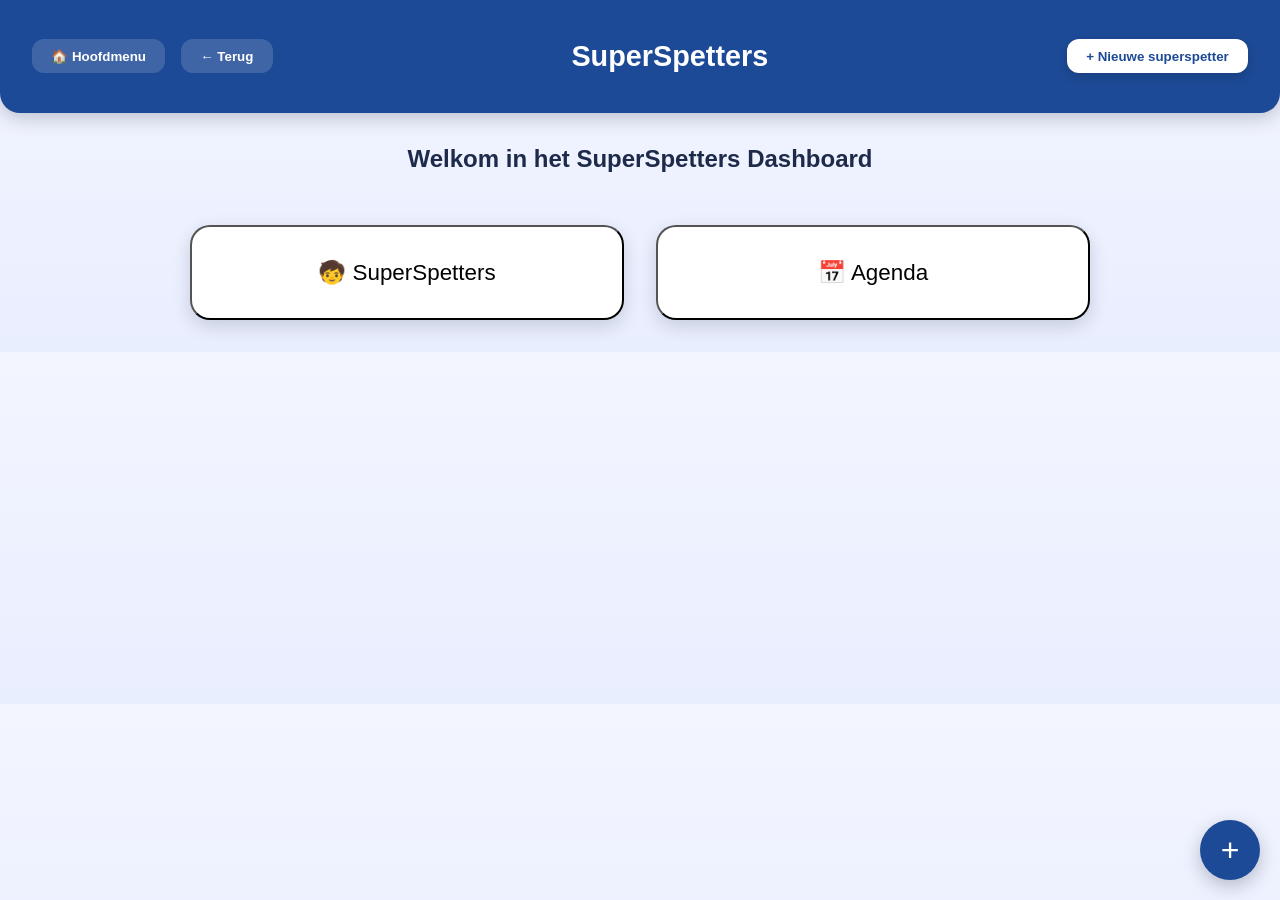
==== index.html @ 9c8d8a43 "Commit" ====
<!DOCTYPE html>
<html lang="nl">
<head>
  <meta charset="UTF-8">
  <meta name="viewport" content="width=device-width, initial-scale=1.0">
  <title>SuperSpetters App</title>
  <link rel="stylesheet" href="styles.css">
</head>
<body>

  <!-- 🔵 HEADER -->
  <header class="main-header">
    <div class="header-left">
      <button id="to-home" class="btn-header">🏠 Hoofdmenu</button>
      <button id="back-button" class="btn-header">← Terug</button>
    </div>

    <h2 id="header-title">SuperSpetters</h2>

    <div class="header-right">
      <button id="add-student-button" class="btn-header primary">+ Nieuwe superspetter</button>
    </div>
  </header>

  <!-- 🏠 HOME -->
  <section id="home-page">
    <div class="page-header">
      <h1 class="home-title">Welkom in het SuperSpetters Dashboard</h1>
    </div>

    <div class="home-grid">
      <button id="home-superspetters" class="home-card">🧒 SuperSpetters</button>
      <button id="home-agenda" class="home-card">📅 Agenda</button>
    </div>
  </section>

  <!-- 👧 GROEPEN -->
  <section id="groups-container" class="hidden">
    <div class="page-header">
      <h2>Groepen</h2>
    </div>
    <div id="groups-list"></div>
  </section>

  <!-- 👩 STUDENTENLIJST -->
  <section id="students-container" class="hidden">
    <div class="page-header">
      <h2 id="group-title"></h2>
      <div class="search-toolbar">
        <input id="student-search" type="text" placeholder="Zoek superspetter...">
      </div>
    </div>
    <div id="students-list"></div>
  </section>

  <!-- 🧾 STUDENT DETAIL -->
  <section id="student-edit" class="hidden">
    <div class="student-header-card">
      <div class="student-header-left">
        <div class="student-name-row">
          <h2 id="student-name">Naam leerling</h2>
          <button id="edit-name-button" class="btn-icon edit-icon">✏️</button>
        </div>

        <div class="student-group-row">
          <span id="student-group-badge" class="group-badge">Groep X</span>
          <button id="edit-group-button" class="btn-icon edit-icon">✏️</button>
        </div>
      </div>

      <div class="student-header-right">
        <div class="sticker-wrapper">
          <span id="student-sticker" class="sticker-circle">0</span>
          <button id="edit-sticker-button" class="btn-icon">✏️</button>
        </div>
      </div>
    </div>

    <form id="student-form" class="student-form-card hidden">
      <div class="form-row">
        <label for="edit-firstname">Naam</label>
        <input type="text" id="edit-firstname">
      </div>

      <div class="form-row">
        <label for="edit-group">Groep</label>
        <select id="edit-group">
          <option value="Spetter Festijn">Spetter Festijn</option>
<option value="Spetter Start">Spetter Start</option>
<option value="Super Spetters">Super Spetters</option>
        </select>
      </div>

      <div class="form-actions">
        <button id="save-student-edit" class="btn btn-primary">Opslaan</button>
        <button id="delete-student" class="btn btn-danger">Verwijderen</button>
      </div>
    </form>

    <h2 class="section-title">Vaardigheden</h2>
    <div id="skills-list"></div>
  </section>

  <!-- 📅 AGENDA -->
  <section id="agenda-page" class="hidden">
    <div class="page-header">
      <h2>Agenda</h2>
    </div>
    <div class="calendar-container">
      <div id="calendar"></div>
    </div>

    <div class="vacation-form">
      <h3>Vakantie toevoegen</h3>
      <label>Naam</label>
      <input type="text" id="vacation-title">
      <label>Startdatum</label>
      <input type="date" id="vacation-start">
      <label>Einddatum</label>
      <input type="date" id="vacation-end">
      <button id="add-vacation" class="btn btn-primary">Toevoegen</button>
    </div>
  </section>

  <!-- ➕ MODAL -->
  <div id="add-student-modal" class="modal hidden">
    <div class="modal-content">
      <h3>Nieuwe superspetter</h3>
      <label>Naam</label>
      <input id="new-student-name" type="text">
      <label>Groep</label>
      <select id="new-student-group">
        <option value="Spetter Festijn">Spetter Festijn</option>
        <option value="Spetter Start">Spetter Start</option>
        <option value="Super Spetters">Super Spetters</option>
      </select>
      <div class="modal-actions">
        <button id="save-student-button" class="btn btn-primary">Opslaan</button>
        <button id="cancel-student-button" class="btn btn-secondary">Annuleren</button>
      </div>
    </div>
  </div>

  <script src="app.js"></script>
  <div class="fab" id="fab">+</div>

</body>
</html>
---- styles.css ----
/* =========================================
   BASIS
========================================= */
body {
  font-family: "Segoe UI", Roboto, Arial, sans-serif;
  background: linear-gradient(180deg, #f3f6ff 0%, #e9eeff 100%);
  margin: 0;
  color: #1d2a4a;
  overflow-x: hidden;
}

.hidden {
  display: none !important;
}

/* =========================================
   HEADER
========================================= */
.main-header {
  background: #1d4a96;
  color: white;
  display: flex;
  align-items: center;
  justify-content: space-between;
  padding: 1rem 2rem;
  border-radius: 0 0 20px 20px;
  box-shadow: 0 4px 20px rgba(15, 23, 42, 0.25);
  position: sticky;
  top: 0;
  z-index: 20;
}

.header-left,
.header-right {
  display: flex;
  align-items: center;
  gap: 1rem;
}

.btn-header {
  background: rgba(255, 255, 255, 0.15);
  border: none;
  color: white;
  padding: 0.6rem 1.2rem;
  border-radius: 12px;
  font-weight: 600;
  cursor: pointer;
  transition: background 0.25s ease, transform 0.2s ease;
}

.btn-header:hover {
  background: rgba(255, 255, 255, 0.3);
  transform: scale(1.05);
}

.btn-header.primary {
  background: white;
  color: #1d4a96;
  box-shadow: 0 4px 10px rgba(15, 23, 42, 0.2);
}

.btn-header.primary:hover {
  background: #e5ecff;
}

#header-title {
  font-size: 1.8rem;
  font-weight: 700;
}

/* =========================================
   PAGE HEADERS
========================================= */
.page-header {
  max-width: 900px;
  margin: 2rem auto 1rem auto;
  padding: 0 1rem;
  text-align: center;
}

.page-header h2,
.section-title {
  font-size: 1.8rem;
  font-weight: 700;
  color: #1d4a96;
  margin-bottom: 1rem;
}

/* =========================================
   SEARCH BAR
========================================= */
.search-toolbar {
  display: flex;
  justify-content: center;
  margin-bottom: 1.5rem;
}

.search-toolbar input {
  width: 100%;
  max-width: 350px;
  padding: 0.8rem 1rem;
  border-radius: 12px;
  border: 1px solid #cbd5f5;
  font-size: 1rem;
  box-shadow: 0 4px 12px rgba(15, 23, 42, 0.08);
  transition: 0.2s ease;
}

.search-toolbar input:focus {
  outline: none;
  border-color: #1d4a96;
  box-shadow: 0 4px 16px rgba(29, 74, 150, 0.25);
}

/* =========================================
   HOME
========================================= */
.home-grid {
  display: grid;
  grid-template-columns: repeat(2, 1fr);
  gap: 2rem;
  padding: 2rem;
  max-width: 900px;
  margin: 0 auto;
}

.home-card {
  background: white;
  border-radius: 20px;
  padding: 2rem;
  text-align: center;
  font-size: 1.4rem;
  box-shadow: 0 6px 18px rgba(15, 23, 42, 0.16);
  transition: 0.25s ease;
}

.home-card:hover {
  transform: translateY(-6px);
  box-shadow: 0 10px 26px rgba(15, 23, 42, 0.22);
}

/* =========================================
   GROEPEN & STUDENTEN
========================================= */
#groups-list,
#students-list {
  display: grid;
  grid-template-columns: repeat(auto-fit, minmax(220px, 1fr));
  gap: 1.5rem;
  padding: 2rem;
  max-width: 900px;
  margin: 0 auto;
}

.group-button,
.student-card {
  background: #ffffff;
  border-radius: 20px;
  padding: 1.5rem;
  text-align: center;
  border: none;
  box-shadow: 0 6px 18px rgba(15, 23, 42, 0.16);
  transition: all 0.25s ease;
}

.group-button:hover,
.student-card:hover {
  transform: translateY(-6px);
  box-shadow: 0 10px 26px rgba(15, 23, 42, 0.22);
}

.group-button-title,
.student-card-title {
  font-size: 1.3rem;
  font-weight: 700;
  color: #1d4a96;
  margin-bottom: 0.4rem;
}

.group-meta,
.progress-label {
  font-size: 0.9rem;
  color: #6b7a99;
}

/* Progress bar */
.progress-bar-outer {
  background: #e5ecff;
  height: 10px;
  border-radius: 10px;
  overflow: hidden;
}

.progress-bar-inner {
  background: linear-gradient(90deg, #1d4a96 0%, #3b6edc 100%);
  height: 100%;
  transition: width 0.4s ease;
}

/* =========================================
   STUDENT DETAIL
========================================= */
.student-header-card {
  background: white;
  padding: 1.5rem;
  border-radius: 20px;
  margin: 1rem auto;
  box-shadow: 0 4px 14px rgba(15, 23, 42, 0.12);
  display: flex;
  justify-content: space-between;
  max-width: 700px;
}

.student-name-row,
.student-group-row {
  display: flex;
  align-items: center;
  gap: 0.5rem;
}

.group-badge {
  background: #1d4a96;
  color: white;
  padding: 0.3rem 0.8rem;
  border-radius: 10px;
}

.sticker-wrapper {
  display: flex;
  align-items: center;
  gap: 0.5rem;
}

.sticker-circle {
  background: #1d4a96;
  color: white;
  width: 45px;
  height: 45px;
  border-radius: 50%;
  display: flex;
  justify-content: center;
  align-items: center;
  font-size: 1.3rem;
}

/* =========================================
   VAARDIGHEDEN
========================================= */
#skills-list {
  max-width: 700px;
  margin: 2rem auto;
  padding: 1rem;
}

details summary {
  font-weight: 700;
  color: #1d4a96;
  font-size: 1.1rem;
  margin-bottom: 0.5rem;
  cursor: pointer;
}

.skill-item {
  background: #ffffff;
  border-radius: 15px;
  padding: 1rem 1.5rem;
  margin-bottom: 1rem;
  box-shadow: 0 4px 14px rgba(15, 23, 42, 0.12);
  transition: transform 0.2s ease;
}

.skill-item:hover {
  transform: scale(1.02);
}

.score-icons {
  display: flex;
  gap: 0.6rem;
  margin-bottom: 0.8rem;
}

.score-icon {
  font-size: 1.8rem;
  cursor: pointer;
  transition: transform 0.2s ease, filter 0.2s ease;
}

.score-icon:hover {
  transform: scale(1.2);
  filter: drop-shadow(0 0 4px rgba(29,74,150,0.4));
}

.score-icon.selected {
  transform: scale(1.3);
  filter: drop-shadow(0 0 6px rgba(29,74,150,0.6));
}

/* =========================================
   AGENDA
========================================= */
.calendar-container {
  background: white;
  padding: 1.5rem;
  border-radius: 20px;
  margin: 1rem;
  box-shadow: 0 4px 14px rgba(15, 23, 42, 0.12);
}

#calendar {
  display: grid;
  grid-template-columns: repeat(7, 1fr);
  gap: 0.5rem;
}

.calendar-day {
  background: #e5ecff;
  padding: 1rem;
  border-radius: 12px;
  text-align: center;
  position: relative;
  transition: 0.2s ease;
}

.calendar-day.vacation {
  background: linear-gradient(135deg, #1d4a96 0%, #3b6edc 100%);
  color: white;
  box-shadow: 0 4px 12px rgba(15, 23, 42, 0.25);
}

.vacation-label {
  font-size: 0.8rem;
  margin-top: 0.3rem;
  background: rgba(255,255,255,0.2);
  border-radius: 6px;
  padding: 0.2rem 0.5rem;
}

/* Vakantie lijst */
.vacation-item {
  background: #ffffff;
  border-radius: 12px;
  padding: 0.8rem 1rem;
  margin: 0.5rem 0;
  box-shadow: 0 4px 10px rgba(15, 23, 42, 0.1);
  display: flex;
  justify-content: space-between;
  align-items: center;
}

.vacation-title {
  font-weight: 600;
  color: #1d4a96;
}

.vacation-dates {
  font-size: 0.9rem;
  color: #6b7a99;
}

.btn-small {
  padding: 0.3rem 0.6rem;
  border-radius: 8px;
  font-size: 0.9rem;
}

/* =========================================
   MODAL
========================================= */
.modal {
  position: fixed;
  top: 0;
  left: 0;
  width: 100%;
  height: 100%;
  background: rgba(0,0,0,0.4);
  display: flex;
  justify-content: center;
  align-items: center;
  z-index: 30;
}

.modal-content {
  background: white;
  padding: 2rem;
  border-radius: 20px;
  width: 90%;
  max-width: 400px;
  box-shadow: 0 6px 18px rgba(15, 23, 42, 0.25);
  animation: fadeIn 0.3s ease;
}

@keyframes fadeIn {
  from { opacity: 0; transform: scale(0.95); }
  to { opacity: 1; transform: scale(1); }
}

/* =========================================
   FLOATING ACTION BUTTON (FAB)
========================================= */
.fab {
  position: fixed;
  bottom: 20px;
  right: 20px;
  background: #1d4a96;
  color: white;
  width: 60px;
  height: 60px;
  border-radius: 50%;
  display: flex;
  justify-content: center;
  align-items: center;
  font-size: 2rem;
  box-shadow: 0 6px 18px rgba(15, 23, 42, 0.25);
  cursor: pointer;
  transition: 0.25s ease;
  z-index: 50;
}

.fab:hover {
  transform: scale(1.1);
  background: #163a7a;
}

/* =========================================
   MOBIEL RESPONSIVE
========================================= */
@media (max-width: 768px) {

  .main-header {
    flex-direction: column;
    gap: 0.8rem;
    padding: 1rem;
    text-align: center;
  }

  .header-left,
  .header-right {
    width: 100%;
    justify-content: center;
  }

  #header-title {
    font-size: 1.4rem;
  }

  .home-grid {
    grid-template-columns: 1fr;
    gap: 1rem;
    padding: 1rem;
  }

  #groups-list,
  #students-list {
    grid-template-columns: 1fr;
    padding: 1rem;
  }

  .student-header-card {
    flex-direction: column;
    text-align: center;
    gap: 1rem;
    padding: 1.2rem;
  }

  #calendar {
    grid-template-columns: repeat(5, 1fr);
    gap: 0.4rem;
  }

  .calendar-day {
    padding: 0.6rem;
    font-size: 0.9rem;
  }

  .vacation-item {
    flex-direction: column;
    gap: 0.4rem;
    text-align: center;
  }
}
/* =========================================
   MOBIEL TUNING
========================================= */
@media (max-width: 768px) {

  body {
    padding-bottom: 4rem;
  }

  /* Header compacter en meer app-achtig */
  .main-header {
    flex-direction: column;
    gap: 0.4rem;
    padding: 0.6rem 0.8rem;
  }

  .header-left,
  .header-right {
    width: 100%;
    justify-content: center;
    gap: 0.5rem;
  }

  #header-title {
    font-size: 1.2rem;
  }

  .btn-header {
    padding: 0.4rem 0.7rem;
    font-size: 0.85rem;
    border-radius: 10px;
  }

  .btn-header.primary {
    font-size: 0.85rem;
    padding: 0.4rem 0.8rem;
  }

  /* Pagina headers en secties */
  .page-header,
  .section-title {
    margin: 1.2rem auto 0.6rem auto;
    padding: 0 1rem;
  }

  .section-title {
    font-size: 1.3rem;
  }

  /* Student header card */
  .student-header-card {
    margin: 0.8rem 0.8rem 0.4rem 0.8rem;
    padding: 1rem;
    border-radius: 16px;
  }

  .student-name-row h2 {
    font-size: 1.3rem;
  }

  .group-badge {
    font-size: 0.8rem;
  }

  .sticker-circle {
    width: 38px;
    height: 38px;
    font-size: 1.1rem;
  }

  /* Skills cards */
  #skills-list {
    margin: 0.5rem auto 1.5rem auto;
    padding: 0 0.8rem;
  }

  .skill-item {
    padding: 0.8rem 1rem;
    border-radius: 14px;
  }

  .skill-item-title {
    font-size: 0.95rem;
  }

  .score-icons {
    gap: 0.4rem;
  }

  .score-icon {
    font-size: 1.5rem;
  }

  .note-button {
    width: 100%;
    text-align: center;
    padding: 0.5rem;
    font-size: 0.9rem;
  }

  /* Agenda */
  .calendar-container {
    margin: 0.8rem;
    padding: 1rem;
    border-radius: 16px;
  }

  #calendar {
    grid-template-columns: repeat(5, 1fr);
    gap: 0.3rem;
  }

  .calendar-day {
    padding: 0.5rem;
    font-size: 0.8rem;
  }

  .vacation-form {
    margin: 0.8rem;
    padding: 0.8rem;
    border-radius: 16px;
  }

  .vacation-item {
    padding: 0.6rem 0.8rem;
  }

  /* FAB iets hoger zodat hij niet tegen de rand plakt */
  .fab {
    bottom: 16px;
    right: 16px;
    width: 54px;
    height: 54px;
    font-size: 1.8rem;
  }
}
@media (max-width: 768px) {
  .header-right {
    display: none;
  }
}
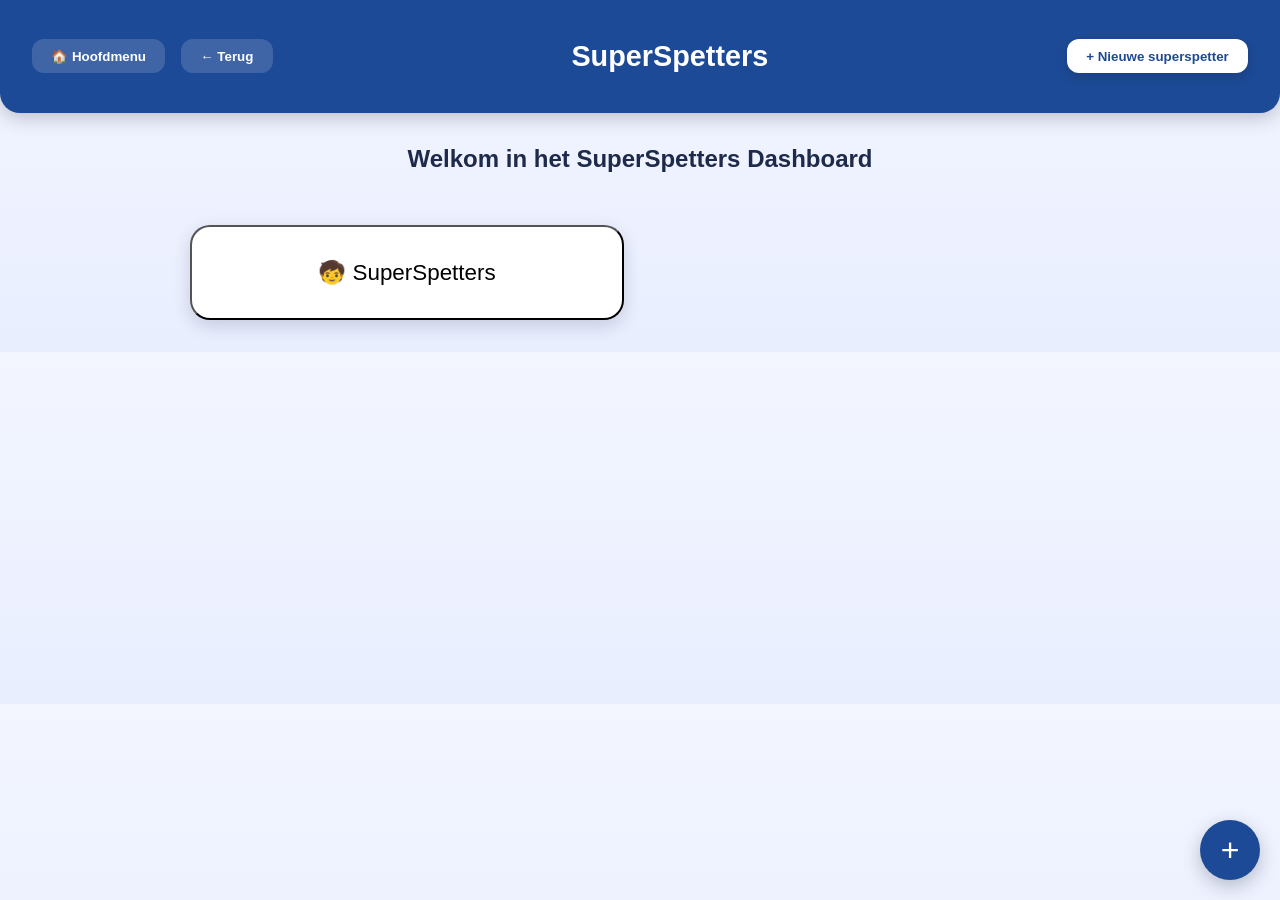
==== commit 315a3149: "agenda verwijderen" ====
--- a/index.html
+++ b/index.html
@@ -30,7 +30,7 @@
 
     <div class="home-grid">
       <button id="home-superspetters" class="home-card">🧒 SuperSpetters</button>
-      <button id="home-agenda" class="home-card">📅 Agenda</button>
+
     </div>
   </section>
 
@@ -46,35 +46,57 @@
   <section id="students-container" class="hidden">
     <div class="page-header">
       <h2 id="group-title"></h2>
-      <div class="search-toolbar">
-        <input id="student-search" type="text" placeholder="Zoek superspetter...">
-      </div>
+<div class="search-toolbar">
+    <input
+        id="student-search"
+        type="text"
+        style="display: none;"
+    >
+
+    <button id="group-skills-button">
+        📊 Vaardighedenoverzicht
+    </button>
+</div>
+
+
+<div id="group-skills-overview" class="hidden"></div>
     </div>
     <div id="students-list"></div>
   </section>
 
   <!-- 🧾 STUDENT DETAIL -->
   <section id="student-edit" class="hidden">
-    <div class="student-header-card">
-      <div class="student-header-left">
-        <div class="student-name-row">
-          <h2 id="student-name">Naam leerling</h2>
-          <button id="edit-name-button" class="btn-icon edit-icon">✏️</button>
-        </div>
+    
 
-        <div class="student-group-row">
-          <span id="student-group-badge" class="group-badge">Groep X</span>
-          <button id="edit-group-button" class="btn-icon edit-icon">✏️</button>
-        </div>
-      </div>
+<div class="student-header-card">
+  <div class="student-header-left">
+    <div class="student-name-row">
+      <h2 id="student-name">Naam leerling</h2>
+      <button id="edit-name-button" class="btn-icon edit-icon">✏️</button>
+    </div>
 
-      <div class="student-header-right">
-        <div class="sticker-wrapper">
-          <span id="student-sticker" class="sticker-circle">0</span>
-          <button id="edit-sticker-button" class="btn-icon">✏️</button>
-        </div>
-      </div>
+    <div class="student-group-row">
+      <span id="student-group-badge" class="group-badge">Groep X</span>
+      <button id="edit-group-button" class="btn-icon edit-icon">✏️</button>
     </div>
+  </div>
+
+  <button id="open-stickerbook-button" class="stickerbook-button">
+    <span class="stickerbook-button-icon">📘</span>
+    <span>
+      <strong>Mijn stickerboek</strong>
+      <small>Bekijk alle 14 stickers</small>
+    </span>
+    <span class="stickerbook-arrow">›</span>
+  </button>
+
+  <div class="student-sticker-count">
+    <span id="student-sticker" class="sticker-circle">0</span>
+    <span class="sticker-count-label">Stick­ers behaald</span>
+  </div>
+</div>
+
+
 
     <form id="student-form" class="student-form-card hidden">
       <div class="form-row">
@@ -100,6 +122,29 @@
     <h2 class="section-title">Vaardigheden</h2>
     <div id="skills-list"></div>
   </section>
+
+  <!-- 📘 STICKERBOEK -->
+<section id="stickerbook-page" class="hidden">
+
+  <div class="page-header">
+    <h2 id="stickerbook-title">Stickerboek</h2>
+    <p>Verzamel alle 14 SuperSpetters-stickers!</p>
+  </div>
+
+  <div class="stickerbook-progress-card">
+    <div class="stickerbook-progress-text">
+      <strong id="stickerbook-count">0 van 14 stickers behaald</strong>
+      <span id="stickerbook-percentage">0%</span>
+    </div>
+
+    <div class="stickerbook-progress-outer">
+      <div id="stickerbook-progress-inner"></div>
+    </div>
+  </div>
+
+  <div id="stickerbook-grid" class="stickerbook-grid"></div>
+
+</section>
 
   <!-- 📅 AGENDA -->
   <section id="agenda-page" class="hidden">
--- a/styles.css
+++ b/styles.css
@@ -619,3 +619,1090 @@
     display: none;
   }
 }
+
+/* =========================================
+   STICKERBOEK
+========================================= */
+
+.stickerbook-progress-card {
+  background: white;
+  max-width: 700px;
+  margin: 1rem auto 2rem auto;
+  padding: 1.5rem;
+  border-radius: 20px;
+  box-shadow: 0 4px 14px rgba(15, 23, 42, 0.12);
+}
+
+.stickerbook-progress-text {
+  display: flex;
+  justify-content: space-between;
+  align-items: center;
+  gap: 1rem;
+  margin-bottom: 1rem;
+  color: #1d4a96;
+}
+
+.stickerbook-progress-outer {
+  width: 100%;
+  height: 14px;
+  background: #e5ecff;
+  border-radius: 20px;
+  overflow: hidden;
+}
+
+#stickerbook-progress-inner {
+  width: 0%;
+  height: 100%;
+  background: linear-gradient(90deg, #269b75, #55c99c);
+  border-radius: 20px;
+  transition: width 0.4s ease;
+}
+
+.stickerbook-grid {
+  display: grid;
+  grid-template-columns: repeat(4, minmax(0, 1fr));
+  gap: 1rem;
+  max-width: 900px;
+  margin: 0 auto 2rem auto;
+  padding: 1rem;
+}
+
+.sticker-card {
+  border: 2px solid #e5ecff;
+  background: white;
+  border-radius: 18px;
+  padding: 1rem 0.5rem;
+  min-width: 0;
+  text-align: center;
+  cursor: pointer;
+  box-shadow: 0 4px 12px rgba(15, 23, 42, 0.08);
+  transition: transform 0.2s ease, border-color 0.2s ease;
+  color: #1d2a4a;
+}
+
+.sticker-card:hover {
+  transform: translateY(-4px);
+}
+
+.sticker-card.achieved {
+  border-color: #269b75;
+  background: #effbf5;
+}
+
+.sticker-card.locked .sticker-image {
+  filter: grayscale(1);
+  opacity: 0.4;
+}
+
+.sticker-image {
+  font-size: 2.8rem;
+  margin-bottom: 0.5rem;
+}
+
+.sticker-number {
+  font-size: 0.75rem;
+  color: #6b7a99;
+  margin-bottom: 0.4rem;
+}
+
+.sticker-name {
+  font-size: 0.9rem;
+  font-weight: 700;
+  min-height: 2.5rem;
+  display: flex;
+  align-items: center;
+  justify-content: center;
+}
+
+.sticker-status {
+  font-size: 0.75rem;
+  margin-top: 0.6rem;
+  font-weight: 600;
+}
+
+.sticker-card.achieved .sticker-status {
+  color: #16845f;
+}
+
+#open-stickerbook-button {
+  margin-top: 0.8rem;
+}
+
+@media (max-width: 768px) {
+  .stickerbook-grid {
+    grid-template-columns: repeat(2, minmax(0, 1fr));
+    gap: 0.7rem;
+    padding: 0.8rem;
+  }
+
+  .stickerbook-progress-card {
+    margin: 0.8rem;
+    padding: 1rem;
+  }
+
+  .sticker-image {
+    font-size: 2.3rem;
+  }
+
+  .sticker-name {
+    font-size: 0.85rem;
+  }
+}
+
+/* =========================================
+   NIEUWE LEERLINGPAGINA
+========================================= */
+
+#student-edit {
+  width: 100%;
+  padding: 0 16px 40px;
+  box-sizing: border-box;
+}
+
+/* Bovenste leerlingkaart */
+
+.student-header-card {
+  width: 100%;
+  max-width: 1050px;
+  box-sizing: border-box;
+  margin: 24px auto 32px;
+  padding: 24px 30px;
+  display: grid;
+  grid-template-columns: 1fr 1.3fr auto;
+  align-items: center;
+  gap: 28px;
+  background: #ffffff;
+  border-radius: 22px;
+  box-shadow: 0 6px 24px rgba(29, 74, 150, 0.12);
+}
+
+/* Naam en groep */
+
+.student-header-left {
+  display: flex;
+  flex-direction: column;
+  align-items: flex-start;
+  gap: 14px;
+  min-width: 0;
+}
+
+.student-name-row h2 {
+  margin: 0;
+  color: #1d2a4a;
+  font-size: 1.7rem;
+  font-weight: 750;
+}
+
+.student-group-row {
+  display: flex;
+  align-items: center;
+  gap: 8px;
+}
+
+.group-badge {
+  display: inline-block;
+  background: #1d4a96;
+  color: white;
+  padding: 8px 14px;
+  border-radius: 10px;
+  font-size: 0.9rem;
+  font-weight: 600;
+}
+
+/* Stickerboekknop */
+
+.stickerbook-button {
+  display: flex;
+  align-items: center;
+  justify-content: center;
+  gap: 12px;
+  width: 100%;
+  min-height: 76px;
+  padding: 14px 18px;
+  border: 1px solid #dce6fb;
+  border-radius: 16px;
+  background: #f3f7ff;
+  color: #1d4a96;
+  text-align: left;
+  cursor: pointer;
+  transition: all 0.2s ease;
+}
+
+.stickerbook-button:hover {
+  background: #e7efff;
+  border-color: #9bb8ed;
+  transform: translateY(-2px);
+}
+
+.stickerbook-button-icon {
+  font-size: 2rem;
+}
+
+.stickerbook-button strong,
+.stickerbook-button small {
+  display: block;
+}
+
+.stickerbook-button strong {
+  font-size: 1rem;
+}
+
+.stickerbook-button small {
+  margin-top: 4px;
+  color: #71809d;
+  font-size: 0.8rem;
+}
+
+.stickerbook-arrow {
+  margin-left: auto;
+  font-size: 1.8rem;
+}
+
+/* Stickerteller */
+
+.student-sticker-count {
+  display: flex;
+  flex-direction: column;
+  align-items: center;
+  justify-content: center;
+  gap: 7px;
+  min-width: 95px;
+}
+
+.sticker-circle {
+  width: 58px;
+  height: 58px;
+  border-radius: 50%;
+  display: flex;
+  justify-content: center;
+  align-items: center;
+  background: #1d4a96;
+  color: white;
+  font-size: 1.15rem;
+  font-weight: 700;
+}
+
+.sticker-count-label {
+  color: #71809d;
+  font-size: 0.75rem;
+  text-align: center;
+}
+
+/* Vaardigheden */
+
+.section-title {
+  max-width: 1000px;
+  margin: 0 auto 18px;
+  padding: 0 10px;
+  font-size: 1.65rem;
+}
+
+#skills-list {
+  width: 100%;
+  max-width: 1000px;
+  box-sizing: border-box;
+  margin: 0 auto;
+  padding: 0 10px;
+}
+
+#skills-list details {
+  margin-bottom: 20px;
+}
+
+#skills-list details summary {
+  padding: 8px 0;
+  font-size: 1.05rem;
+}
+
+.skill-item {
+  padding: 20px 22px;
+  border-radius: 17px;
+  margin-bottom: 14px;
+  box-shadow: 0 4px 16px rgba(29, 74, 150, 0.09);
+}
+
+.skill-item:hover {
+  transform: translateY(-2px);
+}
+
+.score-icons {
+  align-items: center;
+  gap: 14px;
+  margin-top: 12px;
+}
+
+.score-icon {
+  font-size: 1.9rem;
+}
+
+.note-button {
+  border: none;
+  background: #edf3ff;
+  color: #1d4a96;
+  border-radius: 9px;
+  padding: 8px 13px;
+  font-weight: 600;
+  cursor: pointer;
+}
+
+/* Mobiele weergave */
+
+@media (max-width: 768px) {
+  #student-edit {
+    padding: 0 10px 30px;
+  }
+
+  .student-header-card {
+    grid-template-columns: 1fr;
+    gap: 20px;
+    padding: 20px;
+    margin: 14px auto 24px;
+    text-align: left;
+  }
+
+  .student-header-left {
+    align-items: flex-start;
+  }
+
+  .stickerbook-button {
+    min-height: 68px;
+  }
+
+  .student-sticker-count {
+    flex-direction: row;
+    justify-content: flex-start;
+    gap: 12px;
+    min-width: 0;
+  }
+
+  .sticker-circle {
+    width: 48px;
+    height: 48px;
+    font-size: 1rem;
+  }
+
+  .sticker-count-label {
+    font-size: 0.85rem;
+  }
+
+  .section-title {
+    font-size: 1.4rem;
+    margin-bottom: 12px;
+  }
+
+  #skills-list {
+    padding: 0 4px;
+  }
+
+  .skill-item {
+    padding: 16px;
+  }
+}
+
+/* =========================================
+   SUPERSPETTERS - VERFIJNDE LEERLINGPAGINA
+========================================= */
+
+#student-edit {
+  width: 100%;
+  max-width: 1200px;
+  margin: 0 auto;
+  padding: 10px 24px 50px;
+  box-sizing: border-box;
+}
+
+/* LEERLINGKAART */
+
+#student-edit .student-header-card {
+  max-width: 1050px;
+  width: 100%;
+  margin: 20px auto 42px;
+  padding: 28px 34px;
+  display: grid;
+  grid-template-columns: 1fr 1.25fr auto;
+  align-items: center;
+  gap: 32px;
+  background: linear-gradient(135deg, #ffffff 0%, #f5f8ff 100%);
+  border: 1px solid #e5ebf8;
+  border-radius: 24px;
+  box-shadow: 0 10px 30px rgba(29, 74, 150, 0.12);
+  box-sizing: border-box;
+}
+
+#student-edit .student-name-row h2 {
+  font-size: 1.8rem;
+  font-weight: 750;
+  color: #193d78;
+  margin: 0;
+}
+
+#student-edit .student-header-left {
+  display: flex;
+  flex-direction: column;
+  align-items: flex-start;
+  gap: 16px;
+}
+
+#student-edit .group-badge {
+  padding: 9px 16px;
+  border-radius: 30px;
+  background: #2455a4;
+  color: white;
+  font-weight: 600;
+  font-size: 0.9rem;
+}
+
+/* BEWERKKNOPPEN */
+
+#student-edit .btn-icon {
+  border: none;
+  background: #edf2fc;
+  border-radius: 9px;
+  padding: 7px 9px;
+  cursor: pointer;
+  transition: 0.2s ease;
+}
+
+#student-edit .btn-icon:hover {
+  background: #dce7fb;
+  transform: scale(1.05);
+}
+
+/* STICKERBOEK */
+
+#student-edit .stickerbook-button {
+  width: 100%;
+  min-height: 90px;
+  padding: 16px 20px;
+  display: flex;
+  align-items: center;
+  justify-content: flex-start;
+  gap: 14px;
+  background: linear-gradient(135deg, #2455a4, #3975ce);
+  color: white;
+  border: none;
+  border-radius: 18px;
+  box-shadow: 0 6px 16px rgba(36, 85, 164, 0.22);
+  cursor: pointer;
+  text-align: left;
+  transition: 0.2s ease;
+}
+
+#student-edit .stickerbook-button:hover {
+  background: linear-gradient(135deg, #193f83, #2e65b9);
+  transform: translateY(-3px);
+  box-shadow: 0 9px 20px rgba(36, 85, 164, 0.28);
+}
+
+#student-edit .stickerbook-button-icon {
+  font-size: 2.2rem;
+}
+
+#student-edit .stickerbook-button strong {
+  display: block;
+  font-size: 1.05rem;
+  color: white;
+}
+
+#student-edit .stickerbook-button small {
+  display: block;
+  margin-top: 5px;
+  font-size: 0.8rem;
+  color: #e2ebff;
+}
+
+#student-edit .stickerbook-arrow {
+  margin-left: auto;
+  font-size: 2rem;
+  color: white;
+}
+
+/* STICKERTELLER */
+
+#student-edit .student-sticker-count {
+  min-width: 105px;
+  display: flex;
+  flex-direction: column;
+  align-items: center;
+  gap: 8px;
+}
+
+#student-edit .sticker-circle {
+  width: 66px;
+  height: 66px;
+  background: #e9f1ff;
+  color: #2455a4;
+  border: 3px solid #c7d9f8;
+  font-size: 1.25rem;
+  font-weight: 800;
+}
+
+#student-edit .sticker-count-label {
+  font-size: 0.78rem;
+  color: #637493;
+  font-weight: 600;
+}
+
+/* TITEL VAARDIGHEDEN */
+
+#student-edit .section-title {
+  width: 100%;
+  max-width: 1000px;
+  margin: 0 auto 22px;
+  padding: 0;
+  box-sizing: border-box;
+  text-align: left;
+  color: #193d78;
+  font-size: 1.8rem;
+}
+
+/* VAARDIGHEDENLIJST */
+
+#student-edit #skills-list {
+  width: 100%;
+  max-width: 1000px;
+  margin: 0 auto;
+  padding: 0;
+  box-sizing: border-box;
+}
+
+#student-edit #skills-list details {
+  margin-bottom: 24px;
+}
+
+#student-edit #skills-list details summary {
+  padding: 12px 16px;
+  margin-bottom: 12px;
+  background: #e5edfc;
+  border-radius: 12px;
+  color: #2455a4;
+  font-size: 1.05rem;
+  font-weight: 700;
+  cursor: pointer;
+}
+
+#student-edit .skill-item {
+  padding: 22px 24px;
+  margin-bottom: 16px;
+  border: 1px solid #e8edf7;
+  border-radius: 18px;
+  background: white;
+  box-shadow: 0 5px 18px rgba(29, 74, 150, 0.08);
+  transition: 0.2s ease;
+}
+
+#student-edit .skill-item:hover {
+  transform: translateY(-2px);
+  box-shadow: 0 8px 22px rgba(29, 74, 150, 0.13);
+}
+
+/* SCOREKNOPPEN */
+
+#student-edit .score-icons {
+  display: flex;
+  align-items: center;
+  gap: 16px;
+  margin: 14px 0;
+}
+
+#student-edit .score-icon {
+  font-size: 2rem;
+  cursor: pointer;
+  transition: transform 0.2s ease;
+}
+
+#student-edit .score-icon:hover {
+  transform: scale(1.2);
+}
+
+/* NOTITIEKNOP */
+
+#student-edit .skill-item button:not(.score-icon) {
+  background: #edf3ff;
+  color: #2455a4;
+  border: none;
+  border-radius: 9px;
+  padding: 9px 15px;
+  font-size: 0.85rem;
+  font-weight: 600;
+  cursor: pointer;
+}
+
+#student-edit .skill-item button:not(.score-icon):hover {
+  background: #dce8fc;
+}
+
+/* MOBIEL */
+
+@media (max-width: 768px) {
+  #student-edit {
+    padding: 8px 14px 40px;
+  }
+
+  #student-edit .student-header-card {
+    grid-template-columns: 1fr;
+    gap: 22px;
+    padding: 22px;
+    margin: 12px auto 30px;
+  }
+
+  #student-edit .student-header-left {
+    gap: 12px;
+  }
+
+  #student-edit .student-name-row h2 {
+    font-size: 1.5rem;
+  }
+
+  #student-edit .stickerbook-button {
+    min-height: 76px;
+  }
+
+  #student-edit .student-sticker-count {
+    flex-direction: row;
+    justify-content: flex-start;
+    gap: 12px;
+  }
+
+  #student-edit .sticker-circle {
+    width: 52px;
+    height: 52px;
+  }
+
+  #student-edit .section-title {
+    font-size: 1.5rem;
+  }
+
+  #student-edit .skill-item {
+    padding: 17px;
+  }
+}
+
+/* Stickerboekknop op leerlingpagina */
+#student-edit .stickerbook-button {
+  width: 100%;
+  min-height: 90px;
+  padding: 16px 20px;
+  display: flex;
+  align-items: center;
+  gap: 14px;
+  background: linear-gradient(135deg, #2455a4, #3975ce);
+  color: white;
+  border: none;
+  border-radius: 18px;
+  box-shadow: 0 6px 16px rgba(36, 85, 164, 0.22);
+  cursor: pointer;
+  text-align: left;
+}
+
+#student-edit .stickerbook-button strong,
+#student-edit .stickerbook-button small {
+  display: block;
+  color: white;
+}
+
+#student-edit .stickerbook-button small {
+  margin-top: 5px;
+  color: #e2ebff;
+}
+
+#student-edit .stickerbook-button-icon {
+  font-size: 2rem;
+}
+
+#student-edit .stickerbook-arrow {
+  margin-left: auto;
+  font-size: 2rem;
+}
+
+#student-edit .student-sticker-count {
+  display: flex;
+  flex-direction: column;
+  align-items: center;
+  gap: 8px;
+}
+
+#student-edit .sticker-count-label {
+  font-size: 0.8rem;
+  color: #637493;
+  font-weight: 600;
+}
+
+.sticker-card:disabled {
+  opacity: 0.6;
+  cursor: wait;
+}
+/* Vaardighedenoverzicht per groep */
+
+#group-skills-button {
+    margin-top: 10px;
+}
+
+.overview-explanation {
+    color: #64748b;
+    margin-bottom: 16px;
+}
+
+.overview-category {
+    background: white;
+    border: 1px solid #dce4f2;
+    border-radius: 12px;
+    margin-bottom: 12px;
+    overflow: hidden;
+}
+
+.overview-category summary {
+    cursor: pointer;
+    padding: 16px;
+    font-weight: 700;
+    color: #1d2a4a;
+    background: #f3f6ff;
+}
+
+.overview-table-wrapper {
+    overflow-x: auto;
+    width: 100%;
+}
+
+.overview-table {
+    border-collapse: collapse;
+    min-width: 100%;
+    width: max-content;
+}
+
+.overview-table th,
+.overview-table td {
+    padding: 12px;
+    border-bottom: 1px solid #e5eaf2;
+    text-align: center;
+    white-space: nowrap;
+}
+
+
+
+.overview-table th {
+    background: #f8faff;
+    font-weight: 700;
+}
+
+.overview-score {
+    border: 0;
+    background: #f1f4fa;
+    border-radius: 9px;
+    width: 42px;
+    height: 38px;
+    font-size: 20px;
+    cursor: pointer;
+}
+
+.overview-score:disabled {
+    opacity: 0.5;
+    cursor: wait;
+}
+
+.overview-score:hover {
+    background: #e1e9ff;
+}
+
+@media (max-width: 600px) {
+    .search-toolbar {
+        display: flex;
+        flex-direction: column;
+        gap: 10px;
+    }
+
+    #group-skills-button {
+        width: 100%;
+    }
+
+    .overview-table th,
+    .overview-table td {
+        padding: 9px;
+    }
+}
+/* Mooie knop Vaardighedenoverzicht */
+#group-skills-button {
+    background: linear-gradient(135deg, #3975d7, #2455ad);
+    color: white;
+    border: none;
+    border-radius: 12px;
+    padding: 0 20px;
+    min-height: 42px;
+    font-size: 14px;
+    font-weight: 600;
+    font-family: inherit;
+    cursor: pointer;
+    box-shadow: 0 4px 10px rgba(37, 85, 173, 0.18);
+    transition: all 0.2s ease;
+}
+
+#group-skills-button:hover {
+    background: linear-gradient(135deg, #2e66c2, #1d478f);
+    transform: translateY(-2px);
+    box-shadow: 0 6px 14px rgba(37, 85, 173, 0.25);
+}
+
+#group-skills-button:active {
+    transform: translateY(0);
+    box-shadow: 0 2px 5px rgba(37, 85, 173, 0.18);
+}
+
+/* =========================================
+   GROEPENOVERZICHT PER STICKER
+========================================= */
+
+.overview-sticker {
+    background: #ffffff;
+    border: 1px solid #dce5f5;
+    border-radius: 14px;
+    margin-bottom: 12px;
+    overflow: hidden;
+    box-shadow: 0 3px 10px rgba(35, 65, 120, 0.06);
+}
+
+.overview-sticker > summary {
+    cursor: pointer;
+    list-style: none;
+    padding: 17px 18px;
+    font-weight: 700;
+    color: #244b91;
+    background: linear-gradient(135deg, #edf3ff, #f8faff);
+}
+
+.overview-sticker > summary::-webkit-details-marker {
+    display: none;
+}
+
+.overview-sticker > summary::before {
+    content: "▸";
+    display: inline-block;
+    margin-right: 10px;
+    transition: transform 0.2s ease;
+}
+
+.overview-sticker[open] > summary::before {
+    transform: rotate(90deg);
+}
+
+.overview-category {
+    margin: 10px 12px;
+    border: 1px solid #e5eaf2;
+    border-radius: 10px;
+    overflow: hidden;
+}
+
+.overview-category > summary {
+    cursor: pointer;
+    padding: 12px 14px;
+    font-weight: 600;
+    color: #344563;
+    background: #f7f9fc;
+    list-style: none;
+}
+
+.overview-category > summary::-webkit-details-marker {
+    display: none;
+}
+
+.overview-category > summary::before {
+    content: "＋";
+    margin-right: 8px;
+    color: #3975d7;
+}
+
+.overview-category[open] > summary::before {
+    content: "−";
+}
+
+.overview-sticker .overview-table-wrapper {
+    padding: 8px;
+}
+
+/* =========================================
+   MOBIEL: GROEPENOVERZICHT SCROLLBAAR
+========================================= */
+
+.overview-table-wrapper {
+    display: block;
+    width: 100%;
+    max-width: 100%;
+    overflow-x: auto !important;
+    overflow-y: visible;
+    -webkit-overflow-scrolling: touch;
+    overscroll-behavior-x: contain;
+    touch-action: pan-x pan-y;
+    scrollbar-width: thin;
+}
+
+.overview-table {
+    width: max-content;
+    min-width: 100%;
+    border-collapse: separate;
+    border-spacing: 0;
+}
+
+.overview-table th,
+.overview-table td {
+    white-space: nowrap;
+    min-width: 65px;
+    padding: 10px 12px;
+}
+
+
+
+.overview-table thead th:first-child {
+    z-index: 3;
+    background: #edf3ff;
+}
+
+@media (max-width: 600px) {
+    .overview-table-wrapper {
+        margin: 0;
+        padding-bottom: 12px;
+    }
+
+    .overview-table th,
+    .overview-table td {
+        padding: 10px 8px;
+        font-size: 12px;
+    }
+
+    .overview-table th:first-child,
+    .overview-table td:first-child {
+        min-width: 135px;
+        max-width: 150px;
+    }
+
+    .overview-score {
+        min-width: 38px;
+        min-height: 38px;
+        font-size: 17px;
+    }
+}
+
+/* =========================================
+   MOBIEL: HORIZONTAAL SCROLLEN GROEPENOVERZICHT
+========================================= */
+
+#group-skills-overview {
+    width: 100%;
+    min-width: 0;
+    max-width: 100%;
+    overflow-x: hidden;
+}
+
+.overview-sticker,
+.overview-category {
+    min-width: 0;
+    max-width: 100%;
+    overflow: visible;
+}
+
+.overview-table-wrapper {
+    display: block;
+    width: 100%;
+    min-width: 0;
+    max-width: 100%;
+    overflow-x: scroll !important;
+    overflow-y: hidden;
+    -webkit-overflow-scrolling: touch;
+    touch-action: pan-x;
+    scrollbar-width: auto;
+}
+
+.overview-table {
+    width: max-content !important;
+    min-width: 100%;
+    table-layout: auto;
+    border-collapse: separate;
+    border-spacing: 0;
+}
+
+.overview-table th,
+.overview-table td {
+    white-space: nowrap;
+}
+
+
+
+/* Kop van de eerste kolom */
+.overview-table thead th:first-child {
+    z-index: 6;
+    background-color: #edf3ff;
+}
+
+/* =========================================
+   DEFINITIEVE MOBIELE OPLOSSING GROEPENOVERZICHT
+========================================= */
+
+@media (max-width: 768px) {
+
+    #group-skills-overview {
+        width: 100%;
+        max-width: 100%;
+        min-width: 0;
+        overflow: hidden;
+    }
+
+    .overview-sticker,
+    .overview-category {
+        width: 100%;
+        max-width: 100%;
+        min-width: 0;
+        overflow: hidden;
+        box-sizing: border-box;
+    }
+
+    .overview-table-wrapper {
+        display: block;
+        width: 100%;
+        max-width: 100%;
+        min-width: 0;
+        overflow-x: auto !important;
+        overflow-y: hidden !important;
+        -webkit-overflow-scrolling: touch;
+        touch-action: pan-x;
+        box-sizing: border-box;
+    }
+
+    .overview-table {
+        width: max-content !important;
+        min-width: 100%;
+        border-collapse: separate;
+        border-spacing: 0;
+    }
+
+    .overview-table th,
+    .overview-table td {
+        white-space: nowrap;
+        position: static !important;
+        left: auto !important;
+        z-index: auto !important;
+        box-shadow: none !important;
+        padding: 10px 8px;
+        font-size: 12px;
+    }
+
+    .overview-table th:first-child,
+    .overview-table td:first-child {
+        position: static !important;
+        left: auto !important;
+        z-index: auto !important;
+        min-width: 135px;
+        max-width: none;
+        white-space: normal;
+        background: transparent;
+        box-shadow: none !important;
+    }
+
+    .overview-table thead th:first-child {
+        background: #edf3ff;
+    }
+
+    .overview-score {
+        min-width: 38px;
+        min-height: 38px;
+        font-size: 17px;
+    }
+}
+
